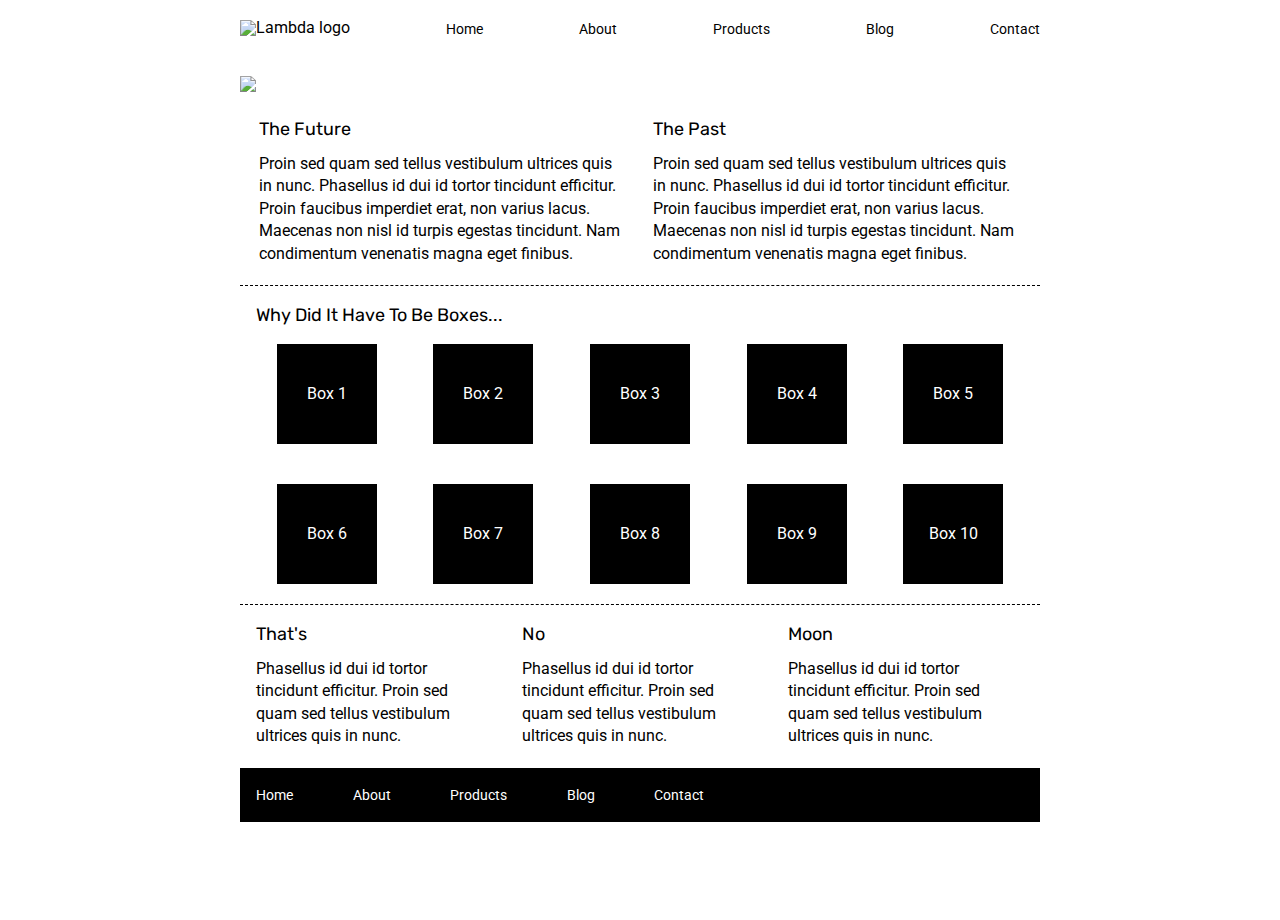
==== index.html @ caedfc91 "main navigation and header" ====
<!DOCTYPE html>

<html lang="en">
  <head>
    <meta charset="utf-8" />

    <title>Sprint Challenge - Home</title>

    <link
      href="https://fonts.googleapis.com/css?family=Roboto|Rubik"
      rel="stylesheet"
    />
    <link rel="stylesheet" href="css/index.css" />
  </head>

  <body>
    <div class="container">
      <header>
        <nav>
          <img class="logo" src="img/lambda-black.png" alt="Lambda logo" />

          <a href="index.html">Home</a>
          <a href="about.html">About</a>
          <a href="#">Products</a>
          <a href="#">Blog</a>
          <a href="#">Contact</a>
        </nav>

        <img class="header__image" src="img/jumbo.jpg" />
      </header>
      <section class="top-content">
        <div class="text-container">
          <h2>The Future</h2>
          <p>
            Proin sed quam sed tellus vestibulum ultrices quis in nunc.
            Phasellus id dui id tortor tincidunt efficitur. Proin faucibus
            imperdiet erat, non varius lacus. Maecenas non nisl id turpis
            egestas tincidunt. Nam condimentum venenatis magna eget finibus.
          </p>
        </div>
        <div class="text-container">
          <h2>The Past</h2>
          <p>
            Proin sed quam sed tellus vestibulum ultrices quis in nunc.
            Phasellus id dui id tortor tincidunt efficitur. Proin faucibus
            imperdiet erat, non varius lacus. Maecenas non nisl id turpis
            egestas tincidunt. Nam condimentum venenatis magna eget finibus.
          </p>
        </div>
      </section>

      <section class="middle-content">
        <h2>Why Did It Have To Be Boxes...</h2>

        <div class="boxes">
          <div class="box">Box 1</div>
          <div class="box">Box 2</div>
          <div class="box">Box 3</div>
          <div class="box">Box 4</div>
          <div class="box">Box 5</div>
          <div class="box">Box 6</div>
          <div class="box">Box 7</div>
          <div class="box">Box 8</div>
          <div class="box">Box 9</div>
          <div class="box">Box 10</div>
        </div>
      </section>

      <section class="bottom-content">
        <div class="text-container">
          <h2>That's</h2>
          <p>
            Phasellus id dui id tortor tincidunt efficitur. Proin sed quam sed
            tellus vestibulum ultrices quis in nunc.
          </p>
        </div>
        <div class="text-container">
          <h2>No</h2>
          <p>
            Phasellus id dui id tortor tincidunt efficitur. Proin sed quam sed
            tellus vestibulum ultrices quis in nunc.
          </p>
        </div>
        <div class="text-container">
          <h2>Moon</h2>
          <p>
            Phasellus id dui id tortor tincidunt efficitur. Proin sed quam sed
            tellus vestibulum ultrices quis in nunc.
          </p>
        </div>
      </section>

      <footer>
        <nav>
          <a href="#">Home</a>
          <a href="#">About</a>
          <a href="#">Products</a>
          <a href="#">Blog</a>
          <a href="#">Contact</a>
        </nav>
      </footer>
    </div>
    <!-- container -->
  </body>
</html>
---- css/index.css ----
/* http://meyerweb.com/eric/tools/css/reset/
   v2.0 | 20110126
   License: none (public domain)
*/

html,
body,
div,
span,
applet,
object,
iframe,
h1,
h2,
h3,
h4,
h5,
h6,
p,
blockquote,
pre,
a,
abbr,
acronym,
address,
big,
cite,
code,
del,
dfn,
em,
img,
ins,
kbd,
q,
s,
samp,
small,
strike,
strong,
sub,
sup,
tt,
var,
b,
u,
i,
center,
dl,
dt,
dd,
ol,
ul,
li,
fieldset,
form,
label,
legend,
table,
caption,
tbody,
tfoot,
thead,
tr,
th,
td,
article,
aside,
canvas,
details,
embed,
figure,
figcaption,
footer,
header,
hgroup,
menu,
nav,
output,
ruby,
section,
summary,
time,
mark,
audio,
video {
  margin: 0;
  padding: 0;
  border: 0;
  font-size: 100%;
  font: inherit;
  vertical-align: baseline;
}
/* HTML5 display-role reset for older browsers */
article,
aside,
details,
figcaption,
figure,
footer,
header,
hgroup,
menu,
nav,
section {
  display: block;
}
body {
  line-height: 1;
}
ol,
ul {
  list-style: none;
}
blockquote,
q {
  quotes: none;
}
blockquote:before,
blockquote:after,
q:before,
q:after {
  content: '';
  content: none;
}
table {
  border-collapse: collapse;
  border-spacing: 0;
}

* {
  box-sizing: border-box;
}

html,
body {
  height: 100%;
  font-family: 'Roboto', sans-serif;
}

h1,
h2,
h3,
h4,
h5 {
  font-size: 18px;
  margin-bottom: 15px;
  font-family: 'Rubik', sans-serif;
}

p {
  line-height: 1.4;
}

.container {
  width: 800px;
  margin: 0 auto;
}

.top-content {
  display: flex;
  flex-wrap: wrap;
  justify-content: space-evenly;
  margin-bottom: 20px;
  border-bottom: 1px dashed black;
}

.top-content .text-container {
  width: 48%;
  padding: 0 1%;
  padding-bottom: 20px;
}

.middle-content {
  margin-bottom: 20px;
  border-bottom: 1px dashed black;
}

.middle-content h2 {
  padding: 0 2%;
  margin-bottom: 0;
}

.middle-content .boxes {
  display: flex;
  flex-wrap: wrap;
  justify-content: space-evenly;
}

.middle-content .boxes .box {
  width: 12.5%;
  height: 100px;
  background: black;
  margin: 20px 2.5%;
  color: white;
  display: flex;
  align-items: center;
  justify-content: center;
}

.bottom-content {
  display: flex;
  margin: 0 2% 20px;
  justify-content: space-around;
}

.bottom-content .text-container {
  padding-right: 4%;
}

.bottom-content .text-container:last-child {
  padding-right: 0;
}

footer {
  width: 100%;
  background: black;
}

footer nav {
  width: 60%;
  display: flex;
  justify-content: space-between;
  align-items: center;
  padding: 20px 2%;
  font-size: 14px;
}

footer nav a {
  color: white;
  text-decoration: none;
}

/* HEADER */

header nav {
  display: flex;
  justify-content: space-between;
  align-items: flex-end;
  margin: 20px 0;
}

header nav a {
  text-decoration: none;
  color: inherit;
  font-size: 14px;
}

.header__image {
  margin: 20px 0 25px;
}
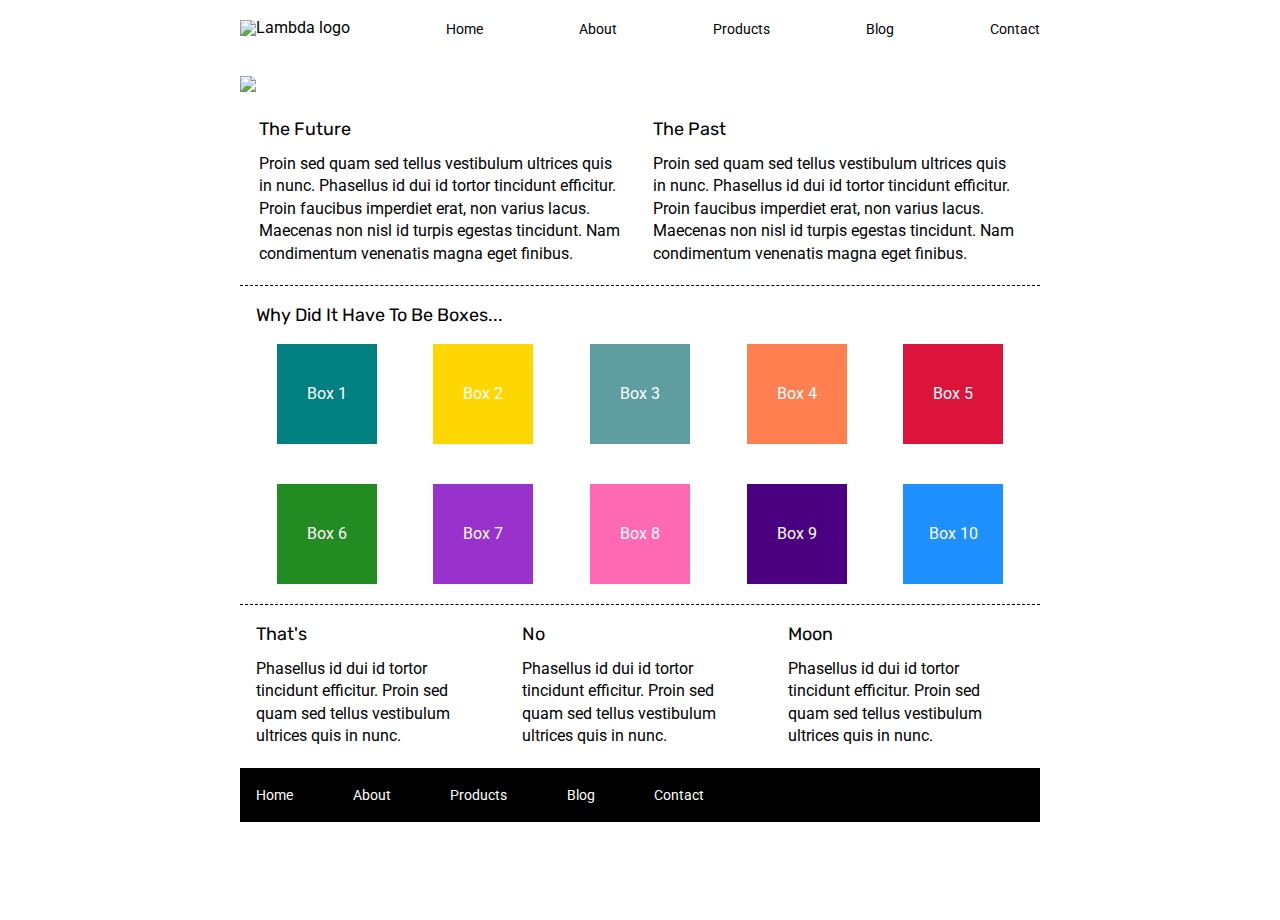
==== commit b27bfb7b: "added box background colors" ====
--- a/index.html
+++ b/index.html
@@ -53,16 +53,16 @@
         <h2>Why Did It Have To Be Boxes...</h2>
 
         <div class="boxes">
-          <div class="box">Box 1</div>
-          <div class="box">Box 2</div>
-          <div class="box">Box 3</div>
-          <div class="box">Box 4</div>
-          <div class="box">Box 5</div>
-          <div class="box">Box 6</div>
-          <div class="box">Box 7</div>
-          <div class="box">Box 8</div>
-          <div class="box">Box 9</div>
-          <div class="box">Box 10</div>
+          <div class="box box--teal">Box 1</div>
+          <div class="box box--gold">Box 2</div>
+          <div class="box box--cadetblue">Box 3</div>
+          <div class="box box--coral">Box 4</div>
+          <div class="box box--crimson">Box 5</div>
+          <div class="box box--forestgreen">Box 6</div>
+          <div class="box box--darkorchid">Box 7</div>
+          <div class="box box--hotpink">Box 8</div>
+          <div class="box box--indigo">Box 9</div>
+          <div class="box box--dodgerblue">Box 10</div>
         </div>
       </section>
 
--- a/css/index.css
+++ b/css/index.css
@@ -249,3 +249,16 @@
 .header__image {
   margin: 20px 0 25px;
 }
+
+
+/* BOX BACKGROUND COLORS */
+.middle-content .boxes .box.box--teal { background-color: teal; }
+.middle-content .boxes .box.box--gold { background-color: gold; }
+.middle-content .boxes .box.box--cadetblue { background-color: cadetblue; }
+.middle-content .boxes .box.box--coral { background-color: coral; }
+.middle-content .boxes .box.box--crimson { background-color: crimson; }
+.middle-content .boxes .box.box--forestgreen { background-color: forestgreen; }
+.middle-content .boxes .box.box--darkorchid { background-color: darkorchid; }
+.middle-content .boxes .box.box--hotpink { background-color: hotpink; }
+.middle-content .boxes .box.box--indigo { background-color: indigo; }
+.middle-content .boxes .box.box--dodgerblue { background-color: dodgerblue; }
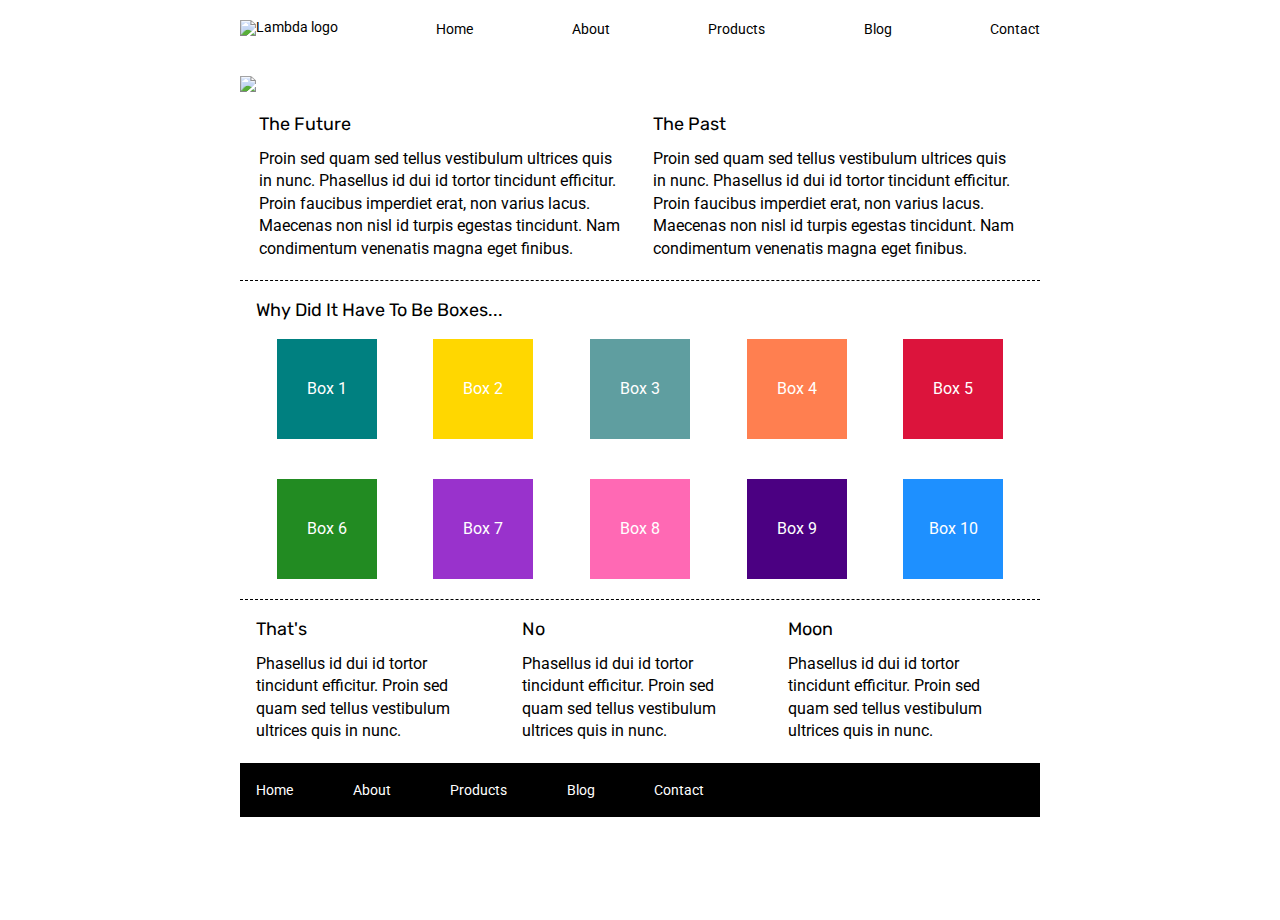
==== commit 2fc981e8: "fixed nav link" ====
--- a/index.html
+++ b/index.html
@@ -17,8 +17,9 @@
     <div class="container">
       <header>
         <nav>
-          <img class="logo" src="img/lambda-black.png" alt="Lambda logo" />
-
+          <a href="index.html">
+            <img class="logo" src="img/lambda-black.png" alt="Lambda logo" />
+          </a>
           <a href="index.html">Home</a>
           <a href="about.html">About</a>
           <a href="#">Products</a>
@@ -92,8 +93,8 @@
 
       <footer>
         <nav>
-          <a href="#">Home</a>
-          <a href="#">About</a>
+          <a href="index.html">Home</a>
+          <a href="about.html">About</a>
           <a href="#">Products</a>
           <a href="#">Blog</a>
           <a href="#">Contact</a>
--- a/css/index.css
+++ b/css/index.css
@@ -247,7 +247,7 @@
 }
 
 .header__image {
-  margin: 20px 0 25px;
+  margin: 20px 0 20px;
 }
 
 
@@ -262,3 +262,56 @@
 .middle-content .boxes .box.box--hotpink { background-color: hotpink; }
 .middle-content .boxes .box.box--indigo { background-color: indigo; }
 .middle-content .boxes .box.box--dodgerblue { background-color: dodgerblue; }
+
+
+/* ABOUT PAGE */
+.about-page .wide-content {
+  padding: 0 2.5%;
+  /* margin-bottom: 30px; */
+}
+
+.about-page .wide-content--top {
+  border-bottom: 1px dashed black;
+  padding-bottom: 20px;
+}
+
+
+.about-row {
+  display: flex;
+  padding: 0 2%;
+  justify-content: space-between;
+  /* margin-top: 30px; */
+  /* margin-bottom: 30px; */
+  padding-top: 30px;
+  padding-bottom: 30px;
+}
+
+
+.about-section {
+  border-bottom: 1px dashed black;
+  width: 48%;
+}
+
+
+
+
+.about-section img {
+  margin-bottom: 10px;
+}
+
+.about-section p {
+  margin-bottom: 20px;
+}
+
+.about-section button {
+  border: 2px solid black;
+  border-radius: 8px;
+  font-size: 16px;
+  padding: 9px 22px;
+  margin-bottom: 20px;
+}
+
+.about-page .wide-content--bottom {
+  padding-top:20px;
+  padding-bottom:40px;
+}
